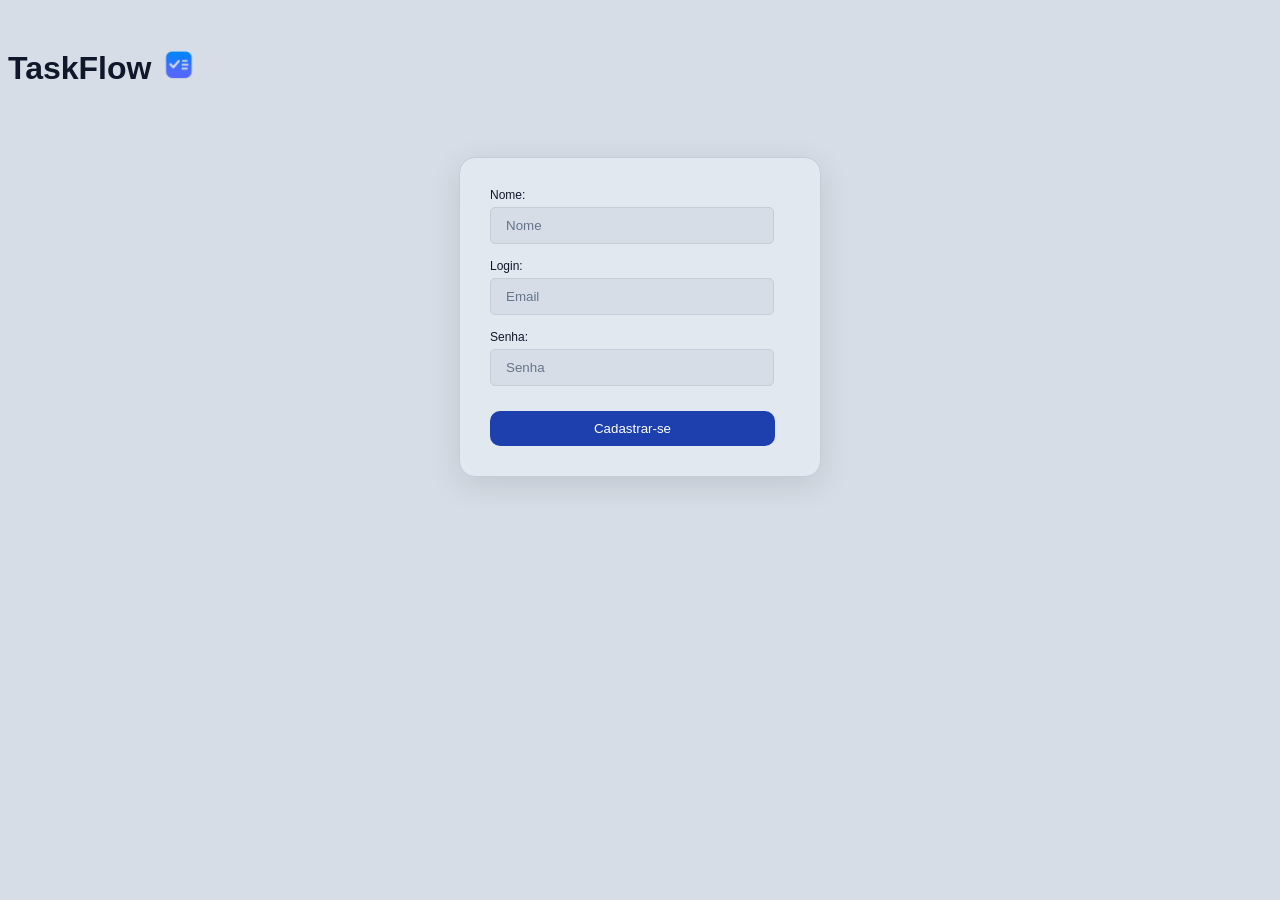
==== cadastro.html @ b001678f "feito telas de login e cadastro, funcao de cadastrar e de login" ====
<!DOCTYPE html>
<html>
<head>
    <meta charset="UTF-8">
    <meta name="viewport" 
    content="width=device-width, 
    initial-scale=1.0">
    <link rel="shortcut icon" href="assets/teste3.ico" type="image/x-icon">
    <link rel="stylesheet" href="/style/login_cadastro/cadastro.css">
    
    <title>TaskFlow</title>
</head>
<body>
    <header>
      <div class="logo">
        <h1> TaskFlow
        <img src="assets/teste5.png" alt="">

      </h1> 

      </div>
      
       
    </header>
    
    
    <main>
      <section class="login">
        <div class="login_card">
          <form id="formIDcadastro">
            
            
            <div class="field">
              <label for="email">Nome:</label>
              <input type="text" placeholder="Nome" id="nome" name="nome">
            </div>


            <div class="field">
              <label for="email">Login:</label>
              <input type="email" placeholder="Email" id="email" name="email">
            </div>
            
            <div class="field">
              <label for="senha" >Senha:</label>
              <input type="password" placeholder="Senha" id="senha" name="senha">
            </div>
            
            <button type="submit">Cadastrar-se</button>

          </form>
        </div>  
      </section>
      
    </main>

    <footer>
    </footer>
  <script src="scripts/cadastro.js"></script>
</body>
</html>
---- style/login_cadastro/cadastro.css ----
@charset "UTF-8";


/* --bg → fundo da página inteira
--surface → fundo de cards, modais, navbar, inputs — elementos que ficam "em cima" do bg
--text → cor do texto principal
--muted → texto secundário, placeholders, legendas, ícones
--primary → botões, links, elementos interativos principais
--accent → badges, tags, destaques visuais, hovers
--border → bordas de cards, inputs, divisores */


:root {
   --bg:      #D6DDE6;
  --surface: #E2E8F0;
  --text:    #0F172A;
  --primary: #1E40AF;
  --accent:  #0EA5E9;
  --muted:   #64748B;
  --border:  #C4CDD8;
}

[data-theme="dark"] {
  --bg: #0A0F1E;
  --surface: #111827;
  --text: #F9FAFB;
  --primary: #2563EB;  /* mesmo! */
  --accent: #10B981;
  --muted: #6B7280;
  --border: #1F2937;
}


body {
  background-color: var(--bg);
  font-family: "DM Sans", sans-serif;
}

.logo {
  margin-top: 50px;
  place-items: center; /* alinha verticalmente */
  gap: 10px; /* espaço entre imagem e texto */
}

.logo img {
  width: 40px; /* ajusta conforme seu gosto */
}

.logo h1 {
  margin: 0; /* remove aquele deslocamento estranho */
  color: var(--text);
}


section {
  display: grid;
  place-items: center;
  margin-top: 70px;
  color: var(--text);
}

.login_card {
  background: var(--surface);
  border: 1px solid var(--border);
  border-radius: 16px;
  padding: 30px;
  box-shadow: 0 8px 32px rgba(0, 0, 0, 0.1);
  width: 300px;
}

/* Agrupamento dos campos */
.field {
  display: flex;
  flex-direction: column;
  margin-bottom: 15px;
}

label {
  font-size: 12px;
  margin-bottom: 5px;
}

/* Inputs padronizados */
input {
  border-radius: 5px;
  background: var(--bg);
  border: 1px solid var(--border);
  padding: 10px 15px;
  width: 84%;
}

input::placeholder {
  color: var(--muted);
}

/* Botão */
button[type="submit"] {
  padding: 10px 20px;
  margin-top: 10px;
  cursor: pointer;
  border-radius: 10px;
  border: none;
  transition: opacity 0.2s;
  background: var(--primary);
  color: #fff;
  width: 95%;
}

button[type="submit"]:hover {
  opacity: 0.85;
}

/* Texto de cadastro */
.sign-up {
  display: block;
  margin-top: 18px;
  font-size: 14px;
  text-align: center;
}
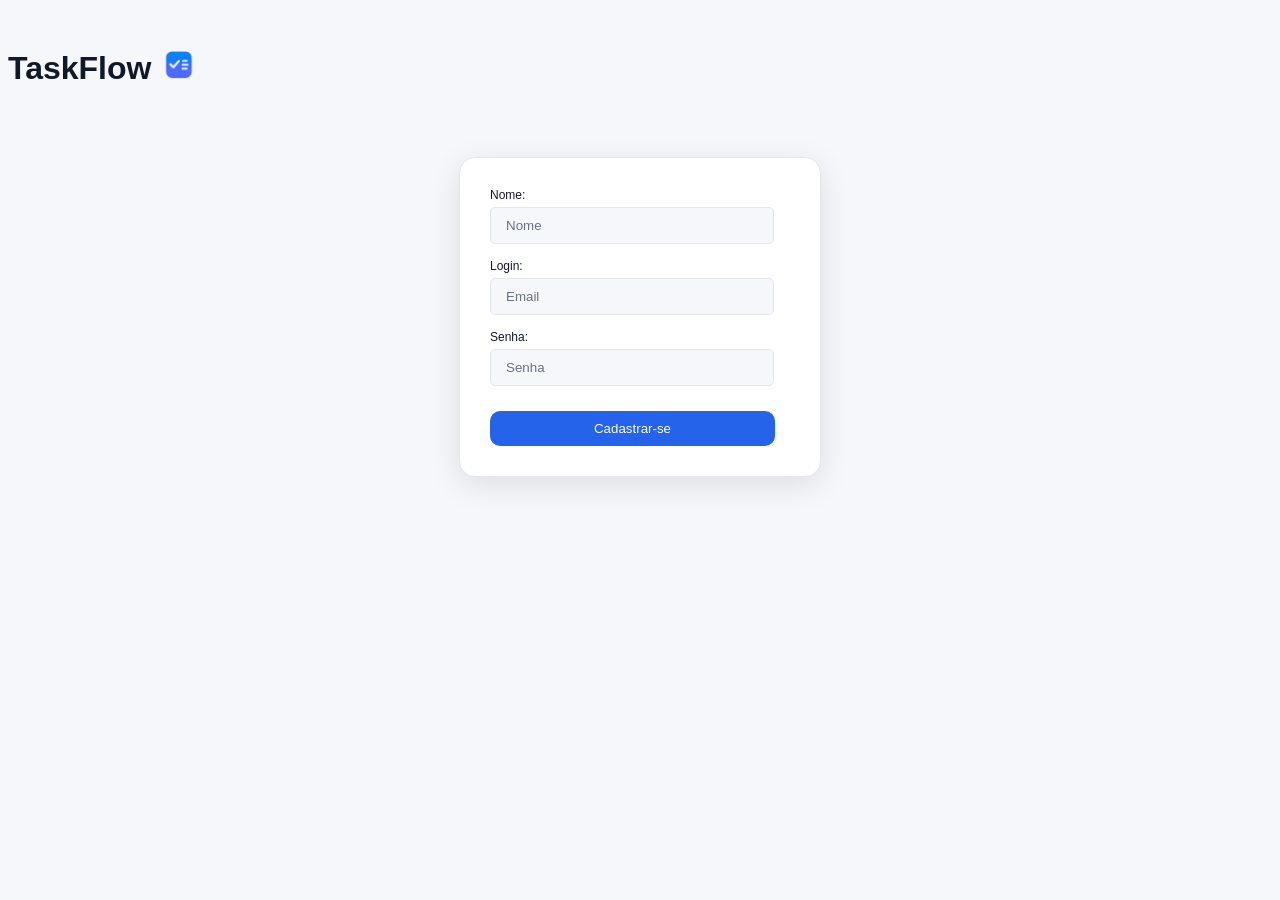
==== commit 25a01b52: "dashboard 90%, criação, atualização de status feita, cores do card de cima concluida" ====
--- a/cadastro.html
+++ b/cadastro.html
@@ -56,6 +56,6 @@
 
     <footer>
     </footer>
-  <script src="scripts/cadastro.js"></script>
+  <script type="module" src="scripts/cadastro.js"></script>
 </body>
 </html>
--- a/style/login_cadastro/cadastro.css
+++ b/style/login_cadastro/cadastro.css
@@ -11,25 +11,24 @@
 
 
 :root {
-   --bg:      #D6DDE6;
-  --surface: #E2E8F0;
-  --text:    #0F172A;
-  --primary: #1E40AF;
-  --accent:  #0EA5E9;
-  --muted:   #64748B;
-  --border:  #C4CDD8;
+  --bg:      #F5F7FA;
+  --surface: #FFFFFF;
+  --text:    #111827;
+  --primary: #2563EB;
+  --accent:  #6366F1;
+  --muted:   #6B7280;
+  --border:  #E5E7EB;
 }
 
 [data-theme="dark"] {
-  --bg: #0A0F1E;
-  --surface: #111827;
-  --text: #F9FAFB;
-  --primary: #2563EB;  /* mesmo! */
-  --accent: #10B981;
-  --muted: #6B7280;
-  --border: #1F2937;
+  --bg:      #0F1117;
+  --surface: #1A1D27;
+  --text:    #F9FAFB;
+  --primary: #3B82F6;
+  --accent:  #818CF8;
+  --muted:   #9CA3AF;
+  --border:  #1F2937;
 }
-
 
 body {
   background-color: var(--bg);
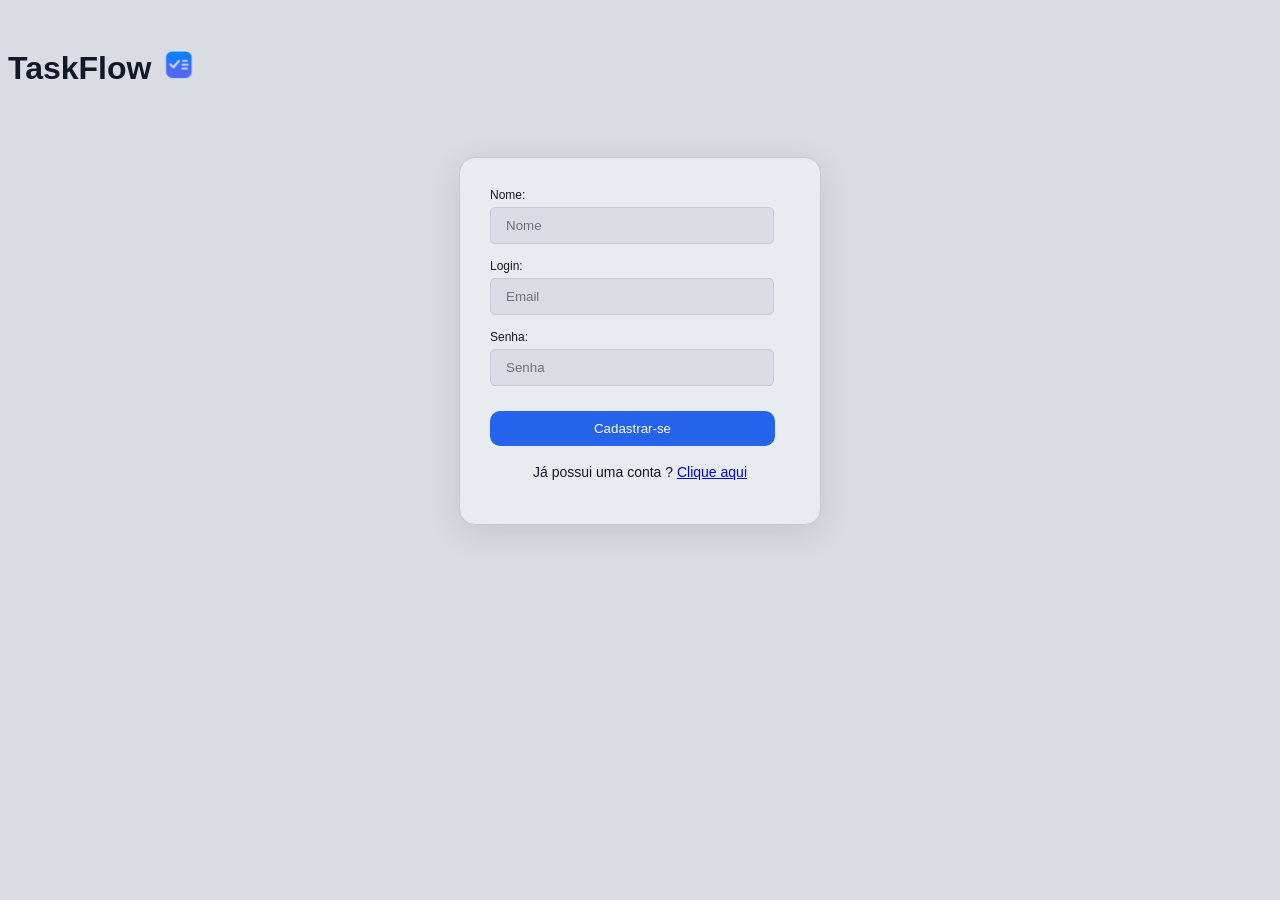
==== commit ce64e71c: "projeto 100%, versao 1.0, utilizavel" ====
--- a/cadastro.html
+++ b/cadastro.html
@@ -48,6 +48,10 @@
             
             <button type="submit">Cadastrar-se</button>
 
+
+            
+            <p class="sign-up">Já possui uma conta ? <a href="index.html">Clique aqui</a></p>
+            
           </form>
         </div>  
       </section>
--- a/style/login_cadastro/cadastro.css
+++ b/style/login_cadastro/cadastro.css
@@ -11,13 +11,14 @@
 
 
 :root {
-  --bg:      #F5F7FA;
-  --surface: #FFFFFF;
+  --bg:      #D9DCE3;  /* um grau a mais */
+  --surface: #E8EBF0;  /* acompanha o bg */
+  --border:  #C4C9D4;
   --text:    #111827;
   --primary: #2563EB;
   --accent:  #6366F1;
   --muted:   #6B7280;
-  --border:  #E5E7EB;
+
 }
 
 [data-theme="dark"] {
